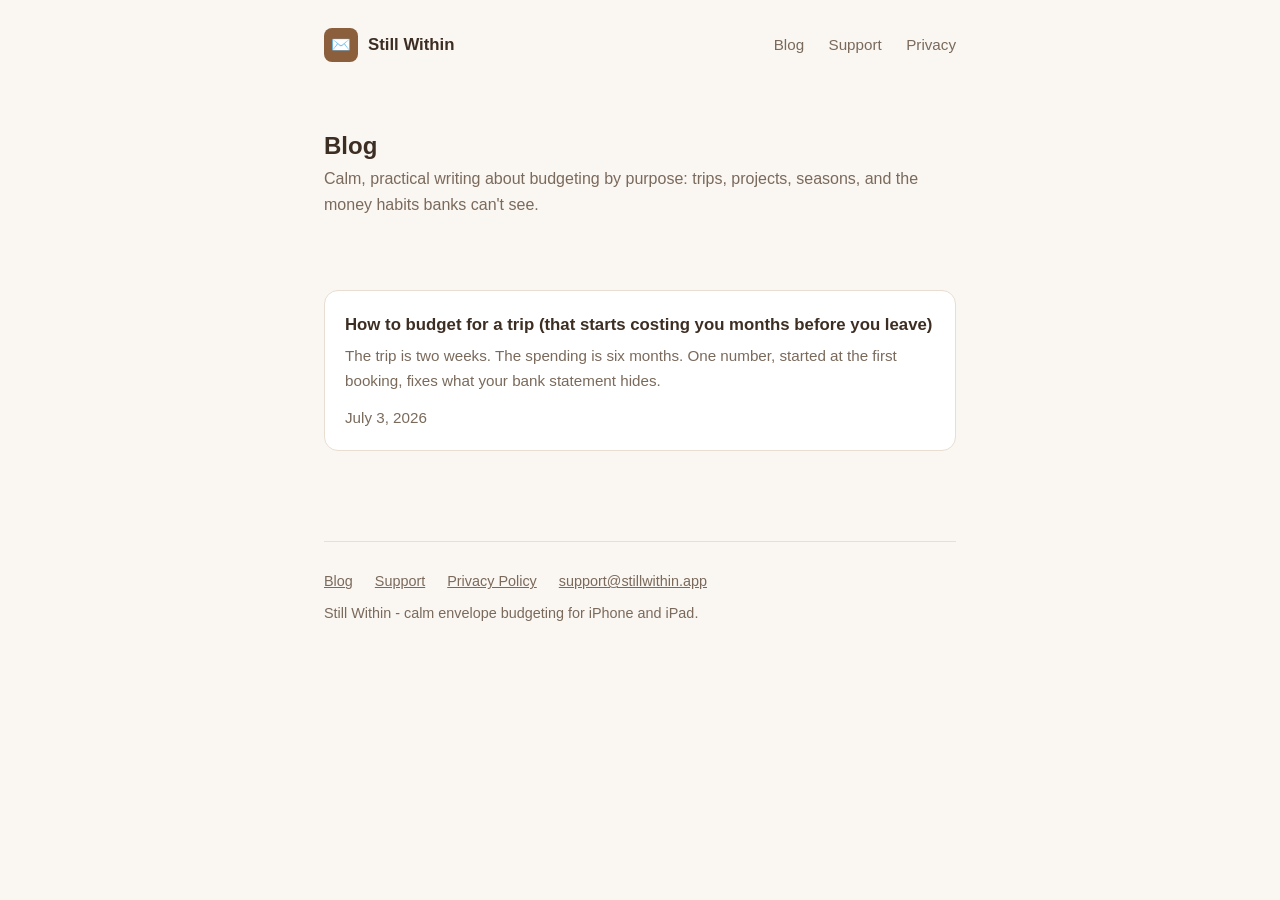
==== blog/index.html @ 96cf4e1f "Add blog with first article: how to budget for a trip" ====
<!DOCTYPE html>
<html lang="en">
<head>
  <meta charset="utf-8">
  <meta name="viewport" content="width=device-width, initial-scale=1">
  <title>Blog - Still Within</title>
  <meta name="description" content="Calm, practical writing about budgeting by purpose: trips, projects, seasons, and the money habits banks can't see.">
  <link rel="icon" href="data:image/svg+xml,<svg xmlns=%22http://www.w3.org/2000/svg%22 viewBox=%220 0 100 100%22><rect width=%22100%22 height=%22100%22 rx=%2222%22 fill=%22%238b5e3c%22/><text x=%2250%22 y=%2268%22 font-size=%2252%22 text-anchor=%22middle%22>✉️</text></svg>">
  <link rel="stylesheet" href="../styles.css">
</head>
<body>
  <div class="wrap">
    <header>
      <nav>
        <a class="brand" href="/"><span class="mark">✉️</span>Still Within</a>
        <span class="links">
          <a href="/blog/">Blog</a>
          <a href="/support/">Support</a>
          <a href="/privacy/">Privacy</a>
        </span>
      </nav>
    </header>

    <main>
      <section>
        <h1>Blog</h1>
        <p class="muted">Calm, practical writing about budgeting by purpose: trips, projects, seasons, and the money habits banks can't see.</p>
      </section>

      <section>
        <a class="card post-card" href="/blog/how-to-budget-for-a-trip/">
          <h3>How to budget for a trip (that starts costing you months before you leave)</h3>
          <p class="muted">The trip is two weeks. The spending is six months. One number, started at the first booking, fixes what your bank statement hides.</p>
          <p class="muted small">July 3, 2026</p>
        </a>
      </section>
    </main>

    <footer>
      <div class="links">
        <a href="/blog/">Blog</a>
        <a href="/support/">Support</a>
        <a href="/privacy/">Privacy Policy</a>
        <a href="mailto:support@stillwithin.app">support@stillwithin.app</a>
      </div>
      <div>Still Within - calm envelope budgeting for iPhone and iPad.</div>
    </footer>
  </div>
</body>
</html>
---- styles.css ----
/* Still Within - stillwithin.app */

:root {
  --bg: #faf6f1;
  --bg-card: #ffffff;
  --text: #3d2e23;
  --text-soft: #7a6a5c;
  --brown: #8b5e3c;
  --brown-deep: #6f4a2f;
  --green: #3e7d4f;
  --green-soft: #e6f2e9;
  --border: #e8ded2;
  --radius: 14px;
}

@media (prefers-color-scheme: dark) {
  :root {
    --bg: #1e1915;
    --bg-card: #2a231d;
    --text: #f0e8df;
    --text-soft: #b3a595;
    --brown: #c99b6f;
    --brown-deep: #dfb891;
    --green: #7cc08f;
    --green-soft: #263a2c;
    --border: #3d332a;
  }
}

* { margin: 0; padding: 0; box-sizing: border-box; }

body {
  font-family: -apple-system, BlinkMacSystemFont, "Segoe UI", Roboto, Helvetica, Arial, sans-serif;
  background: var(--bg);
  color: var(--text);
  line-height: 1.65;
  -webkit-font-smoothing: antialiased;
}

.wrap {
  max-width: 680px;
  margin: 0 auto;
  padding: 0 24px;
}

/* Header / nav */
header {
  padding: 28px 0;
}

nav {
  display: flex;
  align-items: center;
  justify-content: space-between;
  gap: 16px;
}

.brand {
  display: flex;
  align-items: center;
  gap: 10px;
  text-decoration: none;
  color: var(--text);
  font-weight: 700;
  font-size: 1.05rem;
}

.brand .mark {
  width: 34px;
  height: 34px;
  border-radius: 8px;
  background: var(--brown);
  display: inline-flex;
  align-items: center;
  justify-content: center;
  font-size: 1rem;
}

nav .links a {
  color: var(--text-soft);
  text-decoration: none;
  font-size: 0.95rem;
  margin-left: 20px;
}

nav .links a:hover { color: var(--brown); }

/* Hero */
.hero {
  text-align: center;
  padding: 56px 0 40px;
}

.hero h1 {
  font-size: clamp(2rem, 6vw, 3rem);
  line-height: 1.15;
  letter-spacing: -0.02em;
  margin-bottom: 16px;
}

.hero .tagline {
  font-size: 1.2rem;
  color: var(--text-soft);
  max-width: 480px;
  margin: 0 auto 28px;
}

.badge {
  display: inline-block;
  background: var(--text);
  color: var(--bg);
  text-decoration: none;
  font-weight: 600;
  padding: 13px 26px;
  border-radius: 12px;
  font-size: 1rem;
}

.badge:hover { opacity: 0.85; }

.badge.soon {
  background: var(--border);
  color: var(--text-soft);
  cursor: default;
}

/* Sections */
section { padding: 36px 0; }

h2 {
  font-size: 1.4rem;
  margin-bottom: 18px;
  letter-spacing: -0.01em;
}

h3 {
  font-size: 1.05rem;
  margin: 22px 0 6px;
}

p + p { margin-top: 12px; }

.muted { color: var(--text-soft); }

/* Feature cards */
.features {
  display: grid;
  grid-template-columns: repeat(auto-fit, minmax(240px, 1fr));
  gap: 14px;
}

.card {
  background: var(--bg-card);
  border: 1px solid var(--border);
  border-radius: var(--radius);
  padding: 20px;
}

.card .icon {
  display: inline-flex;
  width: 38px;
  height: 38px;
  border-radius: 10px;
  background: var(--green-soft);
  align-items: center;
  justify-content: center;
  font-size: 1.1rem;
  margin-bottom: 10px;
}

.card h3 { margin: 0 0 4px; }
.card p { color: var(--text-soft); font-size: 0.95rem; }

/* Callout */
.callout {
  background: var(--green-soft);
  border-radius: var(--radius);
  padding: 22px 24px;
}

.callout h2 { color: var(--green); }

/* FAQ */
details {
  background: var(--bg-card);
  border: 1px solid var(--border);
  border-radius: var(--radius);
  padding: 16px 20px;
  margin-bottom: 10px;
}

details summary {
  font-weight: 600;
  cursor: pointer;
}

details p { margin-top: 10px; color: var(--text-soft); }

/* Lists in text pages */
main ul { margin: 10px 0 10px 22px; }
main li { margin-bottom: 6px; }

a { color: var(--brown); }

/* Blog */
.article h1 {
  font-size: clamp(1.6rem, 5vw, 2.2rem);
  line-height: 1.2;
  letter-spacing: -0.02em;
  margin-bottom: 8px;
}

.article .byline { margin-bottom: 28px; }

.article p { margin-bottom: 14px; }

.article h2 { margin-top: 34px; }

.post-card {
  display: block;
  text-decoration: none;
  color: var(--text);
  margin-bottom: 14px;
}

.post-card:hover { border-color: var(--brown); }

.post-card h3 { margin-top: 0; }

.small { font-size: 0.85rem; }

/* Footer */
footer {
  border-top: 1px solid var(--border);
  margin-top: 40px;
  padding: 28px 0 48px;
  font-size: 0.9rem;
  color: var(--text-soft);
}

footer .links { margin-bottom: 8px; }

footer a {
  color: var(--text-soft);
  margin-right: 18px;
}

footer a:hover { color: var(--brown); }
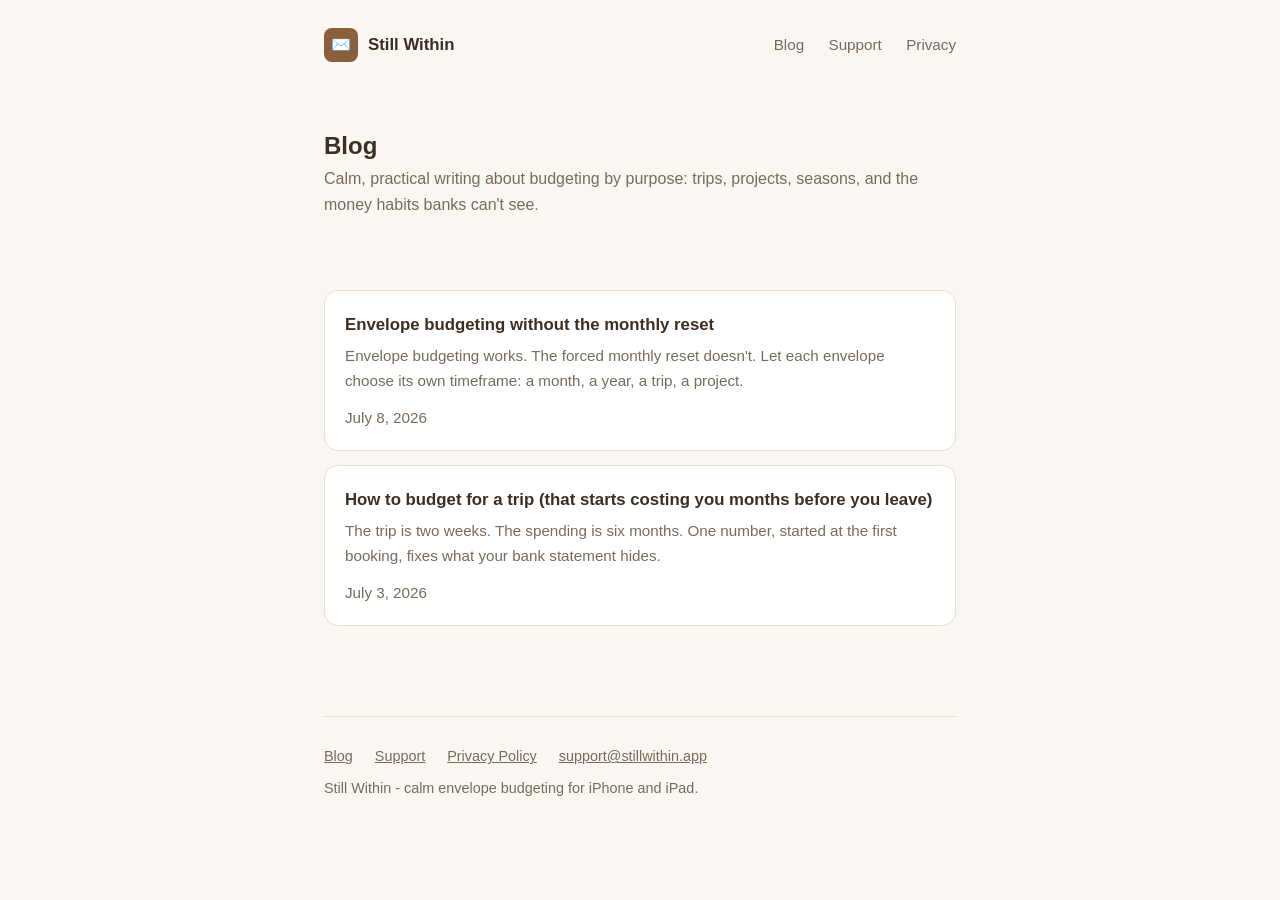
==== commit bc2b65e5: "Article 2: envelope budgeting without the monthly reset" ====
--- a/blog/index.html
+++ b/blog/index.html
@@ -28,6 +28,11 @@
       </section>
 
       <section>
+        <a class="card post-card" href="/blog/envelope-budgeting/">
+          <h3>Envelope budgeting without the monthly reset</h3>
+          <p class="muted">Envelope budgeting works. The forced monthly reset doesn't. Let each envelope choose its own timeframe: a month, a year, a trip, a project.</p>
+          <p class="muted small">July 8, 2026</p>
+        </a>
         <a class="card post-card" href="/blog/how-to-budget-for-a-trip/">
           <h3>How to budget for a trip (that starts costing you months before you leave)</h3>
           <p class="muted">The trip is two weeks. The spending is six months. One number, started at the first booking, fixes what your bank statement hides.</p>
